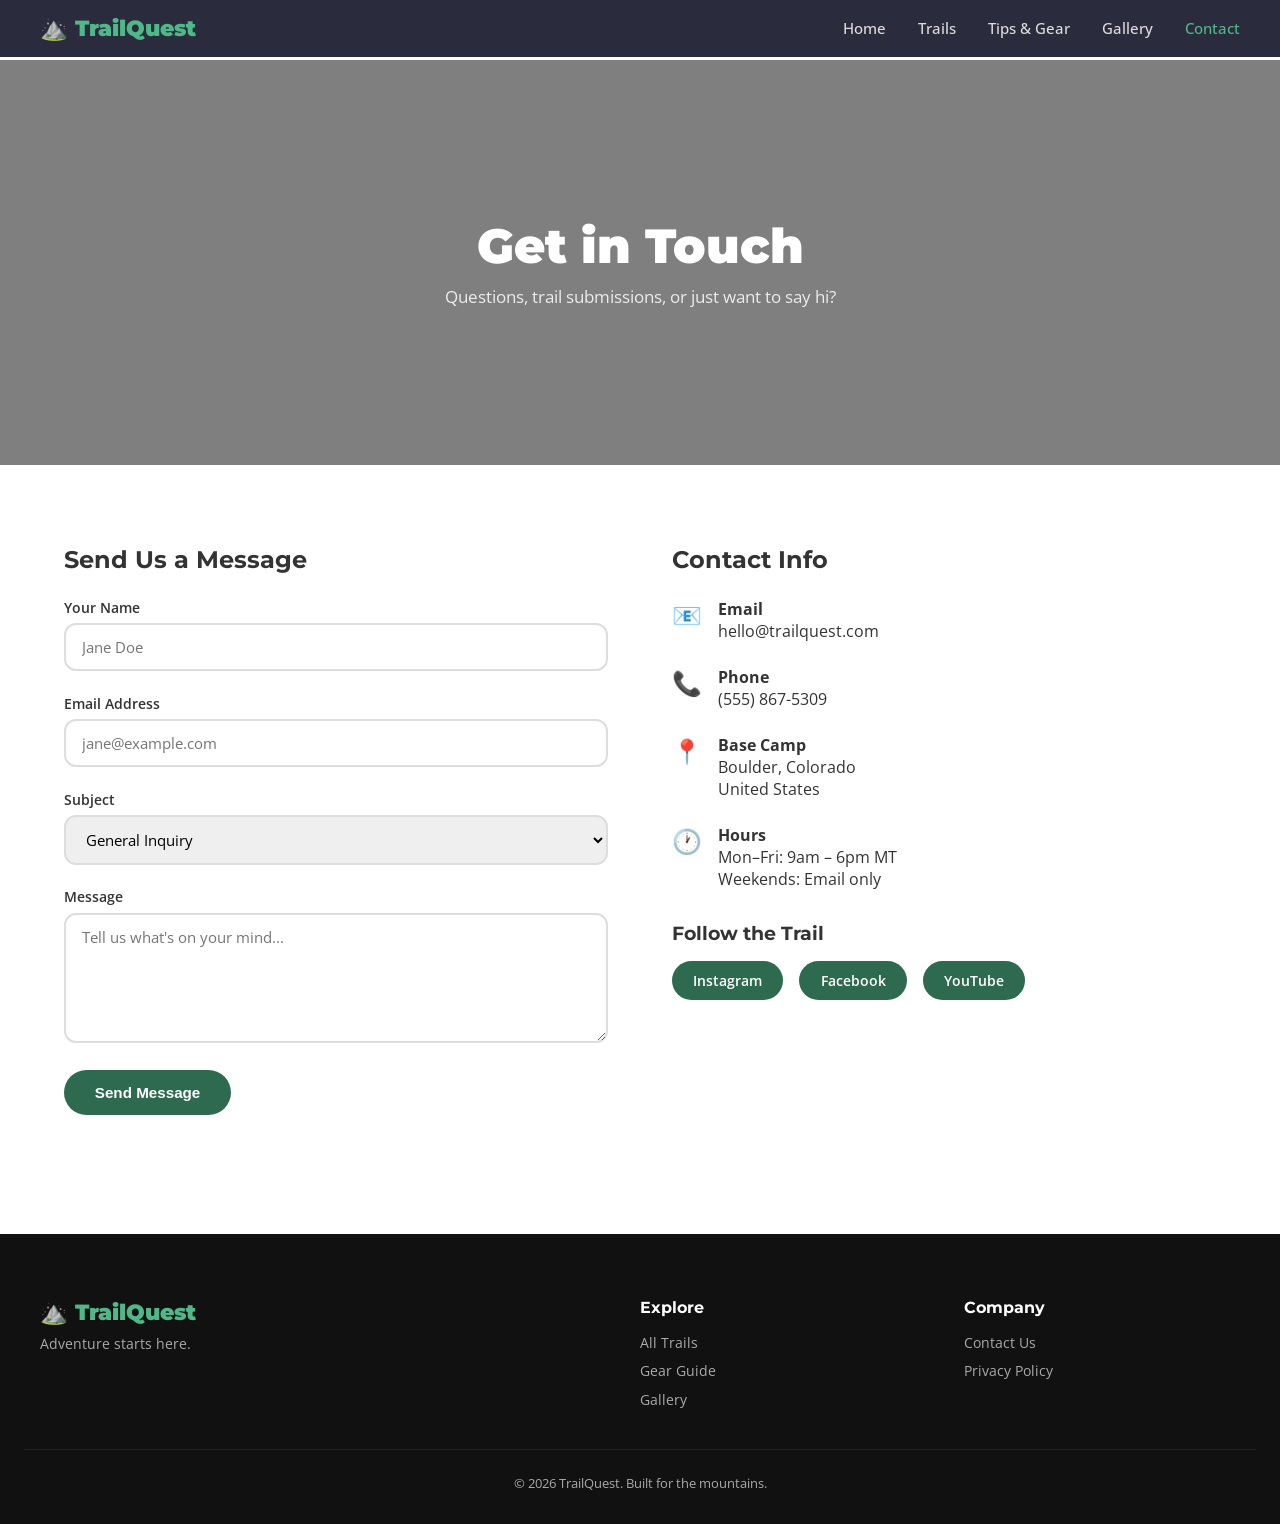
==== contact.html @ 3581bfc8 "Initial commit: TrailQuest hiking website Co-Authored-By: Claude Sonnet 4.6 <noreply@anthropic.com>" ====
<!DOCTYPE html>
<html lang="en">
<head>
  <meta charset="UTF-8" />
  <meta name="viewport" content="width=device-width, initial-scale=1.0" />
  <title>Contact — TrailQuest</title>
  <link rel="stylesheet" href="style.css" />
  <link href="https://fonts.googleapis.com/css2?family=Montserrat:wght@400;600;700;900&family=Open+Sans:wght@400;500&display=swap" rel="stylesheet" />
</head>
<body>

  <nav class="navbar">
    <div class="nav-inner">
      <a href="index.html" class="logo">⛰️ TrailQuest</a>
      <button class="nav-toggle">&#9776;</button>
      <ul class="nav-links">
        <li><a href="index.html">Home</a></li>
        <li><a href="trails.html">Trails</a></li>
        <li><a href="tips.html">Tips & Gear</a></li>
        <li><a href="gallery.html">Gallery</a></li>
        <li><a href="contact.html" class="active">Contact</a></li>
      </ul>
    </div>
  </nav>

  <div class="page-hero" style="background-image:url('https://images.unsplash.com/photo-1469474968028-56623f02e42e?w=1400&q=80')">
    <div class="overlay"></div>
    <div class="page-hero-content">
      <h1>Get in Touch</h1>
      <p>Questions, trail submissions, or just want to say hi?</p>
    </div>
  </div>

  <section class="section">
    <div class="contact-wrap">

      <div class="contact-form-box">
        <h2 style="font-family:'Montserrat',sans-serif;margin-bottom:1.5rem;">Send Us a Message</h2>
        <form onsubmit="handleContact(event)">
          <div class="form-group">
            <label for="name">Your Name</label>
            <input type="text" id="name" placeholder="Jane Doe" required />
          </div>
          <div class="form-group">
            <label for="email">Email Address</label>
            <input type="email" id="email" placeholder="jane@example.com" required />
          </div>
          <div class="form-group">
            <label for="subject">Subject</label>
            <select id="subject">
              <option>General Inquiry</option>
              <option>Trail Submission</option>
              <option>Report a Trail Issue</option>
              <option>Partnership</option>
              <option>Other</option>
            </select>
          </div>
          <div class="form-group">
            <label for="message">Message</label>
            <textarea id="message" placeholder="Tell us what's on your mind..." required></textarea>
          </div>
          <button type="submit" class="btn btn-primary">Send Message</button>
        </form>
        <p id="contact-msg" style="margin-top:1rem;font-weight:600;min-height:1.4rem;"></p>
      </div>

      <div class="contact-info-box">
        <h2 style="font-family:'Montserrat',sans-serif;margin-bottom:1.5rem;">Contact Info</h2>
        <div class="info-item">
          <div class="info-icon">📧</div>
          <div><strong>Email</strong><br/>hello@trailquest.com</div>
        </div>
        <div class="info-item">
          <div class="info-icon">📞</div>
          <div><strong>Phone</strong><br/>(555) 867-5309</div>
        </div>
        <div class="info-item">
          <div class="info-icon">📍</div>
          <div><strong>Base Camp</strong><br/>Boulder, Colorado<br/>United States</div>
        </div>
        <div class="info-item">
          <div class="info-icon">🕐</div>
          <div><strong>Hours</strong><br/>Mon–Fri: 9am – 6pm MT<br/>Weekends: Email only</div>
        </div>

        <div style="margin-top:2rem;">
          <h3 style="font-family:'Montserrat',sans-serif;margin-bottom:1rem;">Follow the Trail</h3>
          <div style="display:flex;gap:1rem;flex-wrap:wrap;">
            <a href="#" class="btn btn-sm">Instagram</a>
            <a href="#" class="btn btn-sm">Facebook</a>
            <a href="#" class="btn btn-sm">YouTube</a>
          </div>
        </div>
      </div>

    </div>
  </section>

  <footer class="footer">
    <div class="footer-inner">
      <div class="footer-brand"><span class="logo">⛰️ TrailQuest</span><p>Adventure starts here.</p></div>
      <div class="footer-links"><h4>Explore</h4><a href="trails.html">All Trails</a><a href="tips.html">Gear Guide</a><a href="gallery.html">Gallery</a></div>
      <div class="footer-links"><h4>Company</h4><a href="contact.html">Contact Us</a><a href="#">Privacy Policy</a></div>
    </div>
    <p class="footer-copy">© 2026 TrailQuest. Built for the mountains.</p>
  </footer>

  <script src="script.js"></script>
</body>
</html>
---- style.css ----
/* ===== RESET & BASE ===== */
*, *::before, *::after { box-sizing: border-box; margin: 0; padding: 0; }

:root {
  --green:    #2d6a4f;
  --green-lt: #52b788;
  --amber:    #e76f51;
  --dark:     #1a1a2e;
  --gray:     #f4f4f4;
  --text:     #333;
  --white:    #fff;
  --radius:   12px;
  --shadow:   0 4px 20px rgba(0,0,0,.12);
}

html { scroll-behavior: smooth; }
body { font-family: 'Open Sans', sans-serif; color: var(--text); background: var(--white); }
img  { max-width: 100%; display: block; }
a    { text-decoration: none; color: inherit; }

/* ===== NAVBAR ===== */
.navbar {
  position: fixed; top: 0; left: 0; right: 0; z-index: 100;
  background: rgba(26,26,46,.92);
  backdrop-filter: blur(8px);
  padding: .9rem 1.5rem;
}
.nav-inner {
  max-width: 1200px; margin: auto;
  display: flex; align-items: center; justify-content: space-between;
}
.logo { font-family: 'Montserrat', sans-serif; font-weight: 900; font-size: 1.4rem; color: var(--green-lt); }
.nav-links { list-style: none; display: flex; gap: 2rem; }
.nav-links a { color: #ddd; font-weight: 500; font-size: .95rem; transition: color .2s; }
.nav-links a:hover, .nav-links a.active { color: var(--green-lt); }
.nav-toggle { display: none; background: none; border: none; color: #fff; font-size: 1.5rem; cursor: pointer; }

/* ===== BUTTONS ===== */
.btn {
  display: inline-block; padding: .75rem 1.8rem;
  border-radius: 50px; font-weight: 600; font-size: .95rem;
  cursor: pointer; transition: all .25s; border: 2px solid transparent;
}
.btn-primary  { background: var(--green); color: #fff; }
.btn-primary:hover { background: var(--green-lt); }
.btn-outline  { background: transparent; border-color: #fff; color: #fff; }
.btn-outline:hover { background: #fff; color: var(--dark); }
.btn-sm { padding: .5rem 1.2rem; font-size: .85rem; background: var(--green); color: #fff; border-radius: 50px; }
.btn-sm:hover { background: var(--green-lt); }
.btn-amber { background: var(--amber); color: #fff; }
.btn-amber:hover { background: #c1553c; }

/* ===== HERO ===== */
.hero {
  position: relative; min-height: 100vh;
  background: url('https://images.unsplash.com/photo-1506905925346-21bda4d32df4?w=1600&q=80') center/cover no-repeat;
  display: flex; align-items: center; justify-content: center; text-align: center;
}
.hero-overlay { position: absolute; inset: 0; background: rgba(0,0,0,.52); }
.hero-content { position: relative; z-index: 1; color: #fff; padding: 1rem; }
.hero-content h1 {
  font-family: 'Montserrat', sans-serif; font-size: clamp(2.4rem, 6vw, 4.5rem);
  font-weight: 900; line-height: 1.1; margin-bottom: 1.2rem;
}
.hero-content p { font-size: 1.15rem; max-width: 560px; margin: 0 auto 2rem; opacity: .9; }
.hero-content .btn { margin: .4rem; }

/* ===== STATS BAND ===== */
.stats-band {
  background: var(--green); color: #fff;
  display: flex; justify-content: center; flex-wrap: wrap; gap: 0;
}
.stat {
  flex: 1; min-width: 150px; text-align: center;
  padding: 1.8rem 1rem; border-right: 1px solid rgba(255,255,255,.15);
  display: flex; flex-direction: column; gap: .3rem;
}
.stat:last-child { border-right: none; }
.stat-num  { font-family: 'Montserrat', sans-serif; font-size: 2rem; font-weight: 900; }
.stat-label { font-size: .85rem; opacity: .85; }

/* ===== SECTIONS ===== */
.section { max-width: 1200px; margin: auto; padding: 5rem 1.5rem; }
.section-title { font-family: 'Montserrat', sans-serif; font-size: 2rem; font-weight: 700; text-align: center; margin-bottom: .5rem; }
.section-sub    { text-align: center; color: #777; margin-bottom: 3rem; }

/* ===== CARDS ===== */
.card-grid { display: grid; grid-template-columns: repeat(auto-fit, minmax(300px, 1fr)); gap: 2rem; }
.card { border-radius: var(--radius); overflow: hidden; box-shadow: var(--shadow); background: #fff; transition: transform .25s; }
.card:hover { transform: translateY(-6px); }
.card-img { height: 210px; background-size: cover; background-position: center; }
.card-body { padding: 1.4rem; }
.card-body h3 { font-family: 'Montserrat', sans-serif; font-size: 1.15rem; margin: .6rem 0 .5rem; }
.card-body p  { font-size: .9rem; color: #555; margin-bottom: 1rem; line-height: 1.6; }
.trail-meta   { display: flex; gap: 1rem; font-size: .82rem; color: #666; margin-bottom: 1rem; flex-wrap: wrap; }

/* badges */
.badge { display: inline-block; padding: .25rem .75rem; border-radius: 50px; font-size: .75rem; font-weight: 700; text-transform: uppercase; }
.badge-easy     { background: #d8f3dc; color: #1b4332; }
.badge-moderate { background: #fff3cd; color: #856404; }
.badge-hard     { background: #fde8e8; color: #922b21; }

/* ===== WHY US ===== */
.why-us {
  display: flex; align-items: center; gap: 4rem; flex-wrap: wrap;
  background: var(--gray); border-radius: var(--radius);
  padding: 4rem 3rem; margin: 0 1.5rem 0;
}
.why-text { flex: 1; min-width: 280px; }
.why-text h2 { font-family: 'Montserrat', sans-serif; font-size: 1.9rem; font-weight: 700; margin-bottom: 1.2rem; }
.why-list { list-style: none; margin-bottom: 2rem; }
.why-list li { padding: .5rem 0; font-size: 1rem; color: #444; }
.why-img  { flex: 1; min-width: 260px; }
.why-img img { border-radius: var(--radius); box-shadow: var(--shadow); width: 100%; object-fit: cover; max-height: 380px; }

/* ===== NEWSLETTER ===== */
.newsletter {
  background: var(--dark); color: #fff; text-align: center; padding: 5rem 1.5rem;
}
.newsletter h2 { font-family: 'Montserrat', sans-serif; font-size: 2rem; font-weight: 700; margin-bottom: .7rem; }
.newsletter p  { opacity: .8; margin-bottom: 2rem; }
.newsletter-form { display: flex; justify-content: center; gap: .75rem; flex-wrap: wrap; }
.newsletter-form input {
  padding: .75rem 1.4rem; border-radius: 50px; border: none;
  font-size: .95rem; width: 300px; max-width: 100%;
}
.sub-msg { margin-top: 1rem; color: var(--green-lt); font-weight: 600; min-height: 1.4rem; }

/* ===== FOOTER ===== */
.footer { background: #111; color: #aaa; padding: 4rem 1.5rem 2rem; }
.footer-inner { max-width: 1200px; margin: auto; display: flex; gap: 3rem; flex-wrap: wrap; margin-bottom: 2.5rem; }
.footer-brand { flex: 2; min-width: 200px; }
.footer-brand p { margin-top: .5rem; font-size: .9rem; }
.footer-links  { flex: 1; min-width: 140px; display: flex; flex-direction: column; gap: .6rem; }
.footer-links h4 { color: #fff; font-family: 'Montserrat', sans-serif; margin-bottom: .4rem; }
.footer-links a  { font-size: .88rem; transition: color .2s; }
.footer-links a:hover { color: var(--green-lt); }
.footer-copy { text-align: center; font-size: .8rem; border-top: 1px solid #222; padding-top: 1.5rem; }

/* ===== PAGE HERO (inner pages) ===== */
.page-hero {
  height: 45vh; min-height: 280px;
  background-size: cover; background-position: center;
  position: relative; display: flex; align-items: center; justify-content: center; text-align: center;
  margin-top: 60px;
}
.page-hero .overlay { position: absolute; inset: 0; background: rgba(0,0,0,.5); }
.page-hero-content { position: relative; z-index: 1; color: #fff; }
.page-hero-content h1 { font-family: 'Montserrat', sans-serif; font-size: clamp(1.8rem,5vw,3rem); font-weight: 900; }
.page-hero-content p  { font-size: 1.05rem; opacity: .85; margin-top: .6rem; }

/* ===== TRAILS PAGE ===== */
.filters { display: flex; gap: 1rem; flex-wrap: wrap; justify-content: center; margin-bottom: 2.5rem; }
.filter-btn {
  padding: .5rem 1.3rem; border-radius: 50px; border: 2px solid var(--green);
  background: transparent; color: var(--green); font-weight: 600; cursor: pointer; transition: all .2s;
}
.filter-btn:hover, .filter-btn.active { background: var(--green); color: #fff; }

/* ===== TIPS PAGE ===== */
.tips-grid { display: grid; grid-template-columns: repeat(auto-fit, minmax(260px, 1fr)); gap: 2rem; }
.tip-card  { background: var(--gray); border-radius: var(--radius); padding: 2rem; text-align: center; }
.tip-icon  { font-size: 2.5rem; margin-bottom: 1rem; }
.tip-card h3 { font-family: 'Montserrat', sans-serif; font-size: 1.1rem; margin-bottom: .6rem; }
.tip-card p  { font-size: .9rem; color: #555; line-height: 1.6; }

/* ===== GALLERY ===== */
.gallery-grid {
  display: grid;
  grid-template-columns: repeat(auto-fill, minmax(280px, 1fr));
  gap: 1rem;
}
.gallery-item { border-radius: var(--radius); overflow: hidden; cursor: pointer; }
.gallery-item img { width: 100%; height: 220px; object-fit: cover; transition: transform .3s; display: block; }
.gallery-item:hover img { transform: scale(1.05); }

/* ===== CONTACT PAGE ===== */
.contact-wrap { display: flex; gap: 4rem; flex-wrap: wrap; }
.contact-form-box { flex: 1; min-width: 280px; }
.contact-info-box { flex: 1; min-width: 240px; }
.form-group { margin-bottom: 1.4rem; }
.form-group label { display: block; font-weight: 600; margin-bottom: .4rem; font-size: .9rem; }
.form-group input,
.form-group textarea,
.form-group select {
  width: 100%; padding: .75rem 1rem; border: 2px solid #ddd;
  border-radius: var(--radius); font-size: .95rem; font-family: inherit;
  transition: border-color .2s;
}
.form-group input:focus,
.form-group textarea:focus { border-color: var(--green); outline: none; }
.form-group textarea { resize: vertical; min-height: 130px; }
.info-item { display: flex; gap: 1rem; align-items: flex-start; margin-bottom: 1.5rem; }
.info-icon { font-size: 1.5rem; }

/* ===== RESPONSIVE ===== */
@media (max-width: 768px) {
  .nav-links { display: none; flex-direction: column; position: absolute; top: 60px; left: 0; right: 0; background: rgba(26,26,46,.97); padding: 1.5rem; gap: 1rem; }
  .nav-links.open { display: flex; }
  .nav-toggle { display: block; }
  .why-us { padding: 2.5rem 1.5rem; }
  .stats-band { gap: 0; }
  .stat { min-width: 50%; border-right: none; border-bottom: 1px solid rgba(255,255,255,.15); }
}
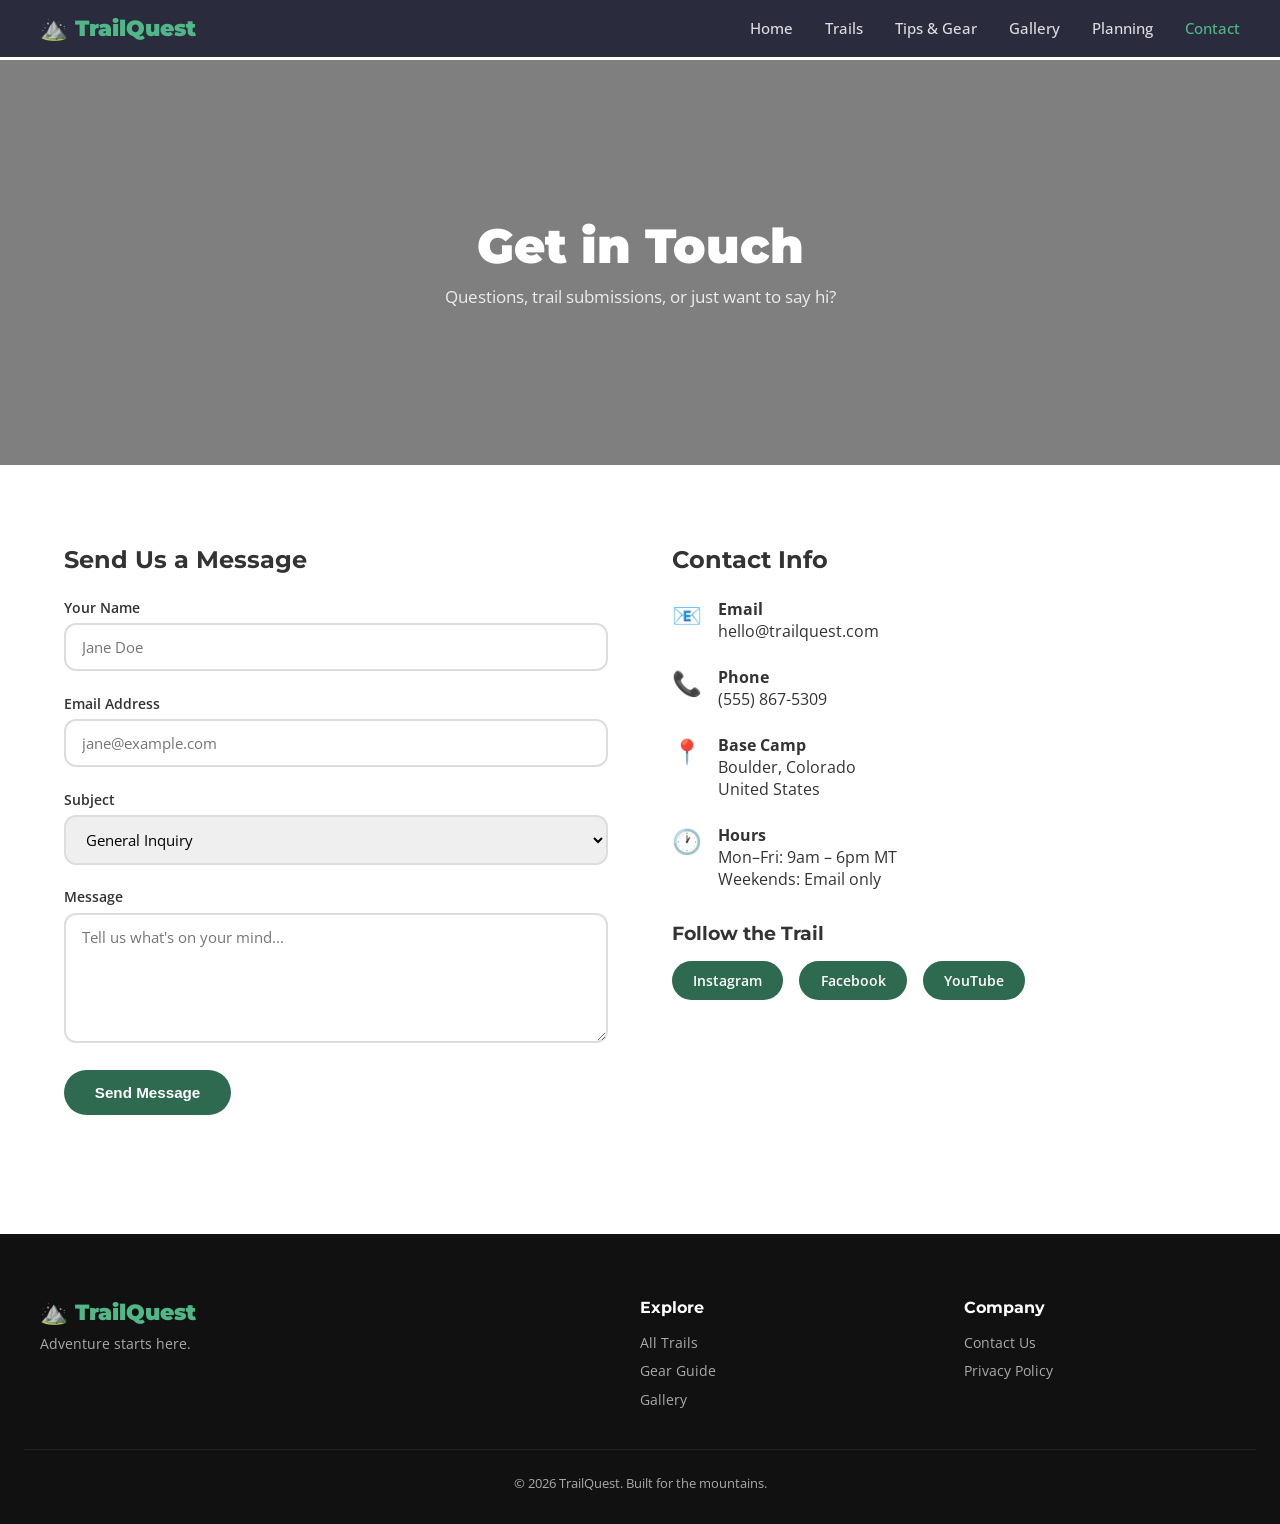
==== commit 1d74a1f4: "Add Planning page with past/upcoming hikes, hiker tracking, and stats Co-Authored-By: Claude Sonnet " ====
--- a/contact.html
+++ b/contact.html
@@ -18,6 +18,7 @@
         <li><a href="trails.html">Trails</a></li>
         <li><a href="tips.html">Tips & Gear</a></li>
         <li><a href="gallery.html">Gallery</a></li>
+        <li><a href="planning.html">Planning</a></li>
         <li><a href="contact.html" class="active">Contact</a></li>
       </ul>
     </div>
